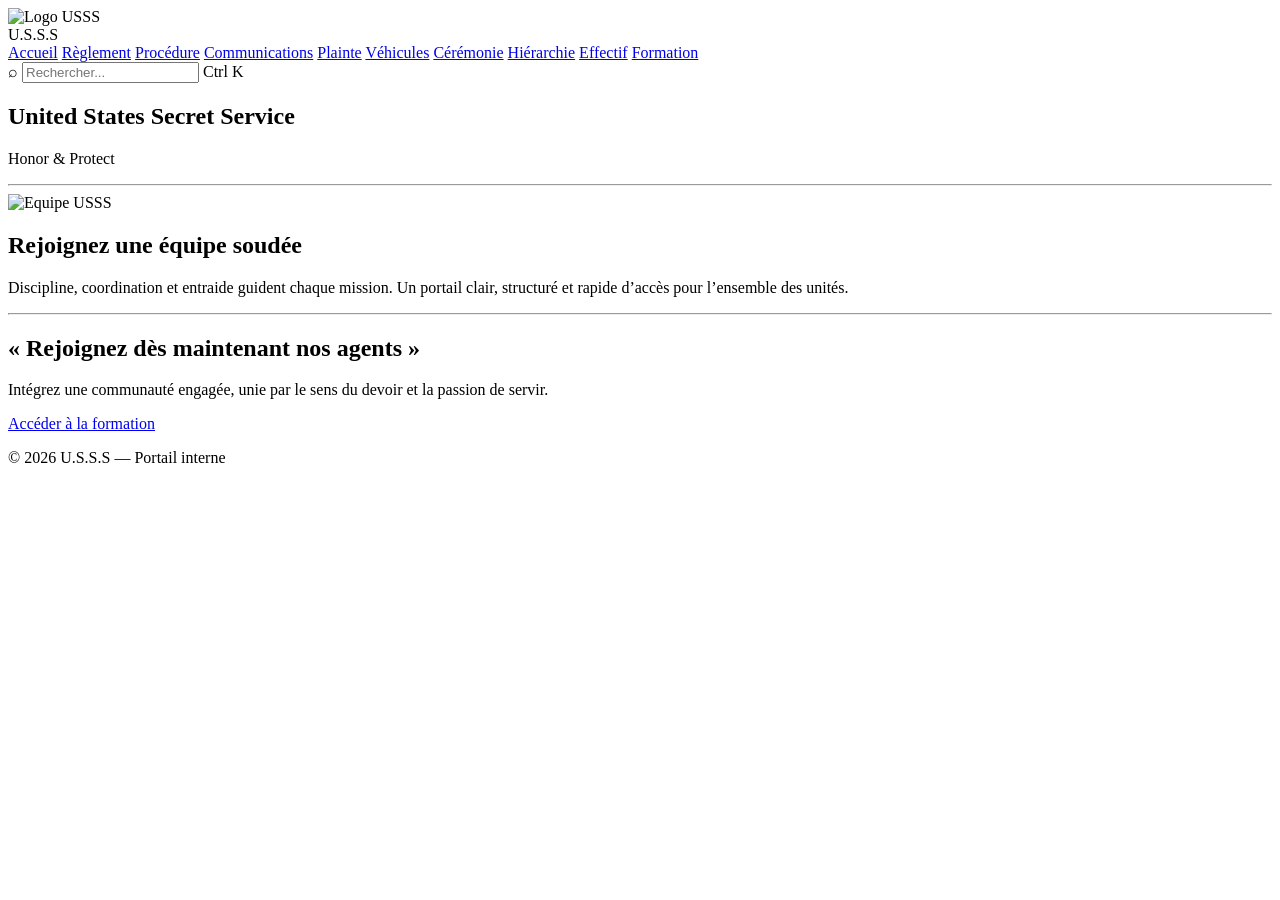
==== index.html @ 885a598a "Create index.html" ====
<!DOCTYPE html>
<html lang="fr">
<head>
  <meta charset="UTF-8" />
  <meta name="viewport" content="width=device-width, initial-scale=1.0" />
  <title>U.S.S.S - Accueil</title>
  <link rel="icon" type="image/png" href="favicon.png">
  <link rel="stylesheet" href="style.css" />
</head>
<body>

<header class="topbar">
  <div class="topbar__left">
    <div class="brand">
      <div class="brand__logo">
        <img src="favicon.png" alt="Logo USSS">
      </div>
      <div class="brand__name">U.S.S.S</div>
    </div>
    
       <nav class="nav">
      <a class="nav__link nav__link--active" href="index.html">Accueil</a>
      <a class="nav__link" href="reglement.html">Règlement</a>
      <a class="nav__link" href="procedure.html">Procédure</a>
      <a class="nav__link" href="communications.html">Communications</a>
      <a class="nav__link" href="plainte.html">Plainte</a>
      <a class="nav__link" href="vehicules.html">Véhicules</a>
      <a class="nav__link" href="ceremonie.html">Cérémonie</a>
      <a class="nav__link" href="hierarchie.html">Hiérarchie</a>
      <a class="nav__link" href="effectif.html">Effectif</a>
      <a class="nav__link" href="formation.html">Formation</a>
    </nav>
  </div>

  <div class="topbar__right">
    <div class="search">
      <span class="search__icon" aria-hidden="true">⌕</span>
      <input class="search__input" type="search" placeholder="Rechercher..." />
      <span class="search__hint" aria-hidden="true">Ctrl K</span>
    </div>
  </div>
</header>

<main class="container">
  <section class="hero">
    <h1 class="hero__title">United States Secret Service</h1>
    <p class="hero__subtitle">Honor &amp; Protect</p>
  </section>

  <hr class="divider" />

  <section class="grid">
    <div class="card">
      <img src="ceremonie.png" alt="Equipe USSS" class="home-image">
    </div>

    <div class="card text">
      <h2 class="text__title">Rejoignez une équipe soudée</h2>
      <p class="text__desc">
        Discipline, coordination et entraide guident chaque mission.
        Un portail clair, structuré et rapide d’accès pour l’ensemble des unités.
      </p>
    </div>
  </section>

  <hr class="divider" />

  <section class="cta">
    <h2 class="cta__title">« Rejoignez dès maintenant nos agents »</h2>
    <p class="cta__desc">
      Intégrez une communauté engagée, unie par le sens du devoir et la passion de servir.
    </p>
    <a class="btn btn--primary" href="formation.html">Accéder à la formation</a>
  </section>
</main>

<footer class="footer">
  <p>© <span id="year"></span> U.S.S.S — Portail interne</p>
</footer>

<script>
  document.getElementById("year").textContent = new Date().getFullYear();
</script>
</body>
</html>
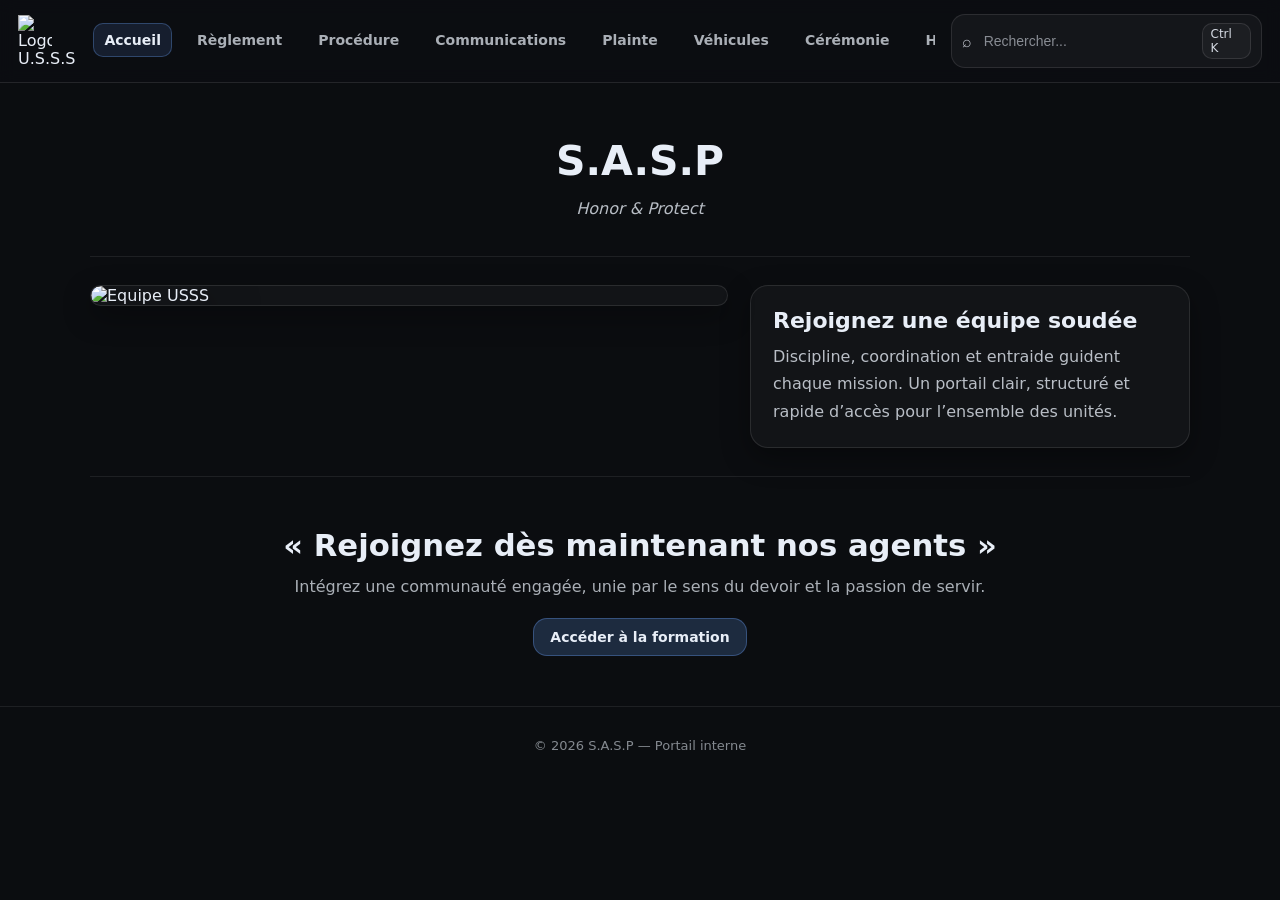
==== commit e3724f6a: "Update index.html" ====
--- a/index.html
+++ b/index.html
@@ -3,7 +3,7 @@
 <head>
   <meta charset="UTF-8" />
   <meta name="viewport" content="width=device-width, initial-scale=1.0" />
-  <title>U.S.S.S - Accueil</title>
+  <title>S.A.S.P - Accueil</title>
   <link rel="icon" type="image/png" href="favicon.png">
   <link rel="stylesheet" href="style.css" />
 </head>
@@ -43,7 +43,7 @@
 
 <main class="container">
   <section class="hero">
-    <h1 class="hero__title">United States Secret Service</h1>
+    <h1 class="hero__title">S.A.S.P</h1>
     <p class="hero__subtitle">Honor &amp; Protect</p>
   </section>
 
@@ -75,7 +75,7 @@
 </main>
 
 <footer class="footer">
-  <p>© <span id="year"></span> U.S.S.S — Portail interne</p>
+  <p>© <span id="year"></span> S.A.S.P — Portail interne</p>
 </footer>
 
 <script>
--- a/style.css
+++ b/style.css
@@ -0,0 +1,898 @@
+* { box-sizing: border-box; }
+html, body { height: 100%; }
+body {
+  margin: 0;
+  font-family: system-ui, -apple-system, Segoe UI, Roboto, Arial, sans-serif;
+  background: #0b0d10;
+  color: #e8eef7;
+}
+
+/* TOPBAR */
+.topbar {
+  position: sticky;
+  top: 0;
+  z-index: 10;
+  background: rgba(12, 14, 18, 0.92);
+  backdrop-filter: blur(8px);
+  border-bottom: 1px solid rgba(255,255,255,0.08);
+  padding: 14px 18px;
+  display: flex;
+  align-items: center;
+  justify-content: space-between;
+  gap: 16px;
+}
+
+.topbar__left {
+  display: flex;
+  align-items: center;
+  gap: 18px;
+  min-width: 0;
+}
+
+.brand__logo{
+  display: flex;
+  align-items: center;
+  justify-content: center;
+  width: 34px;
+  height: 34px;
+}
+
+.brand__logo img{
+  width: 100%;
+  height: 100%;
+  object-fit: contain;
+}
+}
+.brand__name { font-weight: 800; letter-spacing: 0.4px; }
+
+.nav {
+  display: flex;
+  align-items: center;
+  gap: 14px;
+  overflow: auto;
+  padding-bottom: 2px;
+}
+.nav__link {
+  color: rgba(232, 238, 247, 0.72);
+  text-decoration: none;
+  font-size: 14px;
+  padding: 8px 10px;
+  border-radius: 10px;
+  transition: 0.15s ease;
+  border: 1px solid transparent;
+}
+.nav__link:hover {
+  color: #e8eef7;
+  background: rgba(255,255,255,0.05);
+  border-color: rgba(255,255,255,0.08);
+}
+.nav__link--active {
+  color: #e8eef7;
+  background: rgba(108, 166, 255, 0.10);
+  border-color: rgba(108, 166, 255, 0.25);
+}
+
+/* SEARCH */
+.search {
+  display: flex;
+  align-items: center;
+  gap: 10px;
+  padding: 8px 10px;
+  border-radius: 14px;
+  border: 1px solid rgba(255,255,255,0.10);
+  background: rgba(255,255,255,0.04);
+}
+.search__icon { opacity: 0.8; }
+.search__input {
+  width: 220px;
+  border: none;
+  outline: none;
+  background: transparent;
+  color: #e8eef7;
+  font-size: 14px;
+}
+.search__input::placeholder { color: rgba(232,238,247,0.55); }
+.search__hint {
+  font-size: 12px;
+  padding: 3px 8px;
+  border-radius: 10px;
+  border: 1px solid rgba(255,255,255,0.12);
+  background: rgba(255,255,255,0.04);
+  opacity: 0.9;
+}
+
+/* LAYOUT */
+.container {
+  width: min(1100px, calc(100% - 40px));
+  margin: 0 auto;
+  padding: 44px 0 40px;
+}
+
+.divider {
+  border: none;
+  height: 1px;
+  background: rgba(255,255,255,0.08);
+  margin: 28px 0;
+}
+
+/* HERO */
+.hero { text-align: center; padding: 10px 0 6px; }
+.hero__title {
+  margin: 0;
+  font-size: clamp(26px, 3.2vw, 42px);
+  font-weight: 900;
+}
+.hero__subtitle {
+  margin: 10px 0 0;
+  color: rgba(232,238,247,0.70);
+  font-style: italic;
+}
+
+/* HOME GRID */
+.grid {
+  display: grid;
+  grid-template-columns: 1.45fr 1fr;
+  gap: 22px;
+  align-items: start;
+}
+
+.card {
+  background: rgba(255,255,255,0.03);
+  border: 1px solid rgba(255,255,255,0.09);
+  border-radius: 18px;
+  overflow: hidden;
+  box-shadow: 0 10px 28px rgba(0,0,0,0.35);
+}
+.media__img {
+  width: 100%;
+  height: 320px;
+  object-fit: cover;
+  display: block;
+}
+
+.text { padding: 22px; }
+.text__title { margin: 0 0 10px; font-size: 22px; }
+.text__desc { margin: 0; line-height: 1.6; color: rgba(232,238,247,0.72); }
+
+/* PAGE CONTENT */
+.page {
+  padding: 22px;
+}
+.page__title {
+  margin: 0 0 10px;
+  font-size: 28px;
+  font-weight: 900;
+}
+.page__desc {
+  margin: 0;
+  line-height: 1.7;
+  color: rgba(232,238,247,0.72);
+}
+
+/* CTA */
+.cta { text-align: center; padding: 22px 18px 10px; }
+.cta__title {
+  margin: 0 0 10px;
+  font-size: clamp(20px, 2.4vw, 34px);
+  font-weight: 900;
+}
+.cta__desc {
+  margin: 0 auto 18px;
+  max-width: 780px;
+  line-height: 1.7;
+  color: rgba(232,238,247,0.72);
+}
+
+.btn {
+  display: inline-flex;
+  align-items: center;
+  justify-content: center;
+  padding: 10px 16px;
+  border-radius: 14px;
+  text-decoration: none;
+  font-weight: 800;
+  font-size: 14px;
+  border: 1px solid transparent;
+  transition: 0.15s ease;
+}
+.btn--primary {
+  background: rgba(108, 166, 255, 0.20);
+  border-color: rgba(108, 166, 255, 0.32);
+  color: #e8eef7;
+}
+.btn--primary:hover { background: rgba(108, 166, 255, 0.28); }
+
+.footer {
+  border-top: 1px solid rgba(255,255,255,0.08);
+  padding: 18px;
+  text-align: center;
+  color: rgba(232,238,247,0.55);
+  font-size: 13px;
+}
+
+/* RESPONSIVE */
+@media (max-width: 980px) {
+  .search__input { width: 160px; }
+  .grid { grid-template-columns: 1fr; }
+  .media__img { height: 260px; }
+}
+
+@media (max-width: 640px) {
+  .topbar { flex-direction: column; align-items: stretch; }
+  .topbar__left { flex-direction: column; align-items: stretch; }
+  .nav { padding-top: 8px; }
+  .search__input { width: 100%; }
+}
+
+/* ===== Règlement viewer (9 PNG) ===== */
+.reg-viewer{
+  padding: 16px;
+}
+
+.reg-image-wrap{
+  border: 1px solid rgba(255,255,255,.10);
+  border-radius: 16px;
+  overflow: auto;
+  background: rgba(0,0,0,.18);
+  max-height: 75vh;
+}
+
+.reg-image-wrap img{
+  width: 100%;
+  height: auto;
+  display:block;
+}
+
+.reg-toolbar{
+  margin-top: 12px;
+  display:flex;
+  align-items:center;
+  justify-content:center;
+  gap: 14px;
+}
+
+.reg-counter{
+  color: rgba(232,238,247,.85);
+  font-size: 14px;
+}
+
+.reg-arrow{
+  width: 46px;
+  height: 46px;
+  border-radius: 14px;
+  border: 1px solid rgba(255,255,255,.10);
+  background: rgba(255,255,255,.04);
+  color: rgba(232,238,247,.92);
+  font-size: 18px;
+  font-weight: 900;
+  cursor: pointer;
+  transition: .15s ease;
+}
+
+.reg-arrow:hover{
+  background: rgba(108,166,255,.12);
+  border-color: rgba(108,166,255,.30);
+}
+
+.reg-arrow.is-disabled,
+.reg-arrow:disabled{
+  opacity: .45;
+  cursor: not-allowed;
+}
+
+.reg-hint{
+  margin: 10px 0 0;
+  text-align:center;
+  color: rgba(168,179,207,.95);
+  font-size: 13px;
+}
+
+/* ===== Hiérarchie - premium ===== */
+.rank-section{
+  margin-top: 14px;
+  padding: 16px;
+  border-radius: 18px;
+  border: 1px solid rgba(255,255,255,.08);
+  background: linear-gradient(180deg, rgba(255,255,255,.05), rgba(255,255,255,.02));
+  box-shadow: 0 10px 30px rgba(0,0,0,.35);
+}
+
+.rank-section__head{
+  display:flex;
+  align-items:center;
+  justify-content:space-between;
+  gap:12px;
+  margin-bottom: 10px;
+}
+
+.rank-section__head h2{
+  margin:0;
+  font-size: 18px;
+  letter-spacing: .2px;
+}
+
+.rank-badge{
+  font-size: 12px;
+  font-weight: 800;
+  padding: 6px 10px;
+  border-radius: 999px;
+  border: 1px solid rgba(79,140,255,.35);
+  background: rgba(79,140,255,.10);
+  color: rgba(232,238,252,.85);
+}
+
+.rank-divider{
+  margin: 14px 0;
+  display:flex;
+  align-items:center;
+  gap:12px;
+  opacity:.95;
+}
+.rank-divider::before,
+.rank-divider::after{
+  content:"";
+  height:1px;
+  flex:1;
+  background: rgba(255,255,255,.10);
+}
+.rank-divider span{
+  font-weight: 900;
+  letter-spacing: .25em;
+  font-size: 12px;
+  color: rgba(232,238,252,.85);
+  padding: 6px 10px;
+  border-radius: 999px;
+  border: 1px solid rgba(255,255,255,.08);
+  background: rgba(255,255,255,.03);
+}
+
+.rank-list{
+  list-style:none;
+  padding:0;
+  margin:0;
+  display:flex;
+  flex-direction:column;
+  gap:10px;
+}
+
+.rank-item{
+  display:flex;
+  align-items:center;
+  gap:10px;
+  padding: 12px 12px;
+  border-radius: 14px;
+  border: 1px solid rgba(255,255,255,.08);
+  background: rgba(255,255,255,.03);
+  color: rgba(232,238,252,.92);
+  font-weight: 750;
+  transition: transform .18s ease, border-color .18s ease, background .18s ease;
+}
+
+.rank-item:hover{
+  transform: translateY(-1px);
+  border-color: rgba(79,140,255,.55);
+  background: rgba(79,140,255,.10);
+}
+
+.rank-name{line-height:1.3}
+
+.rank-pill{
+  font-size: 12px;
+  font-weight: 900;
+  letter-spacing: .08em;
+  padding: 6px 10px;
+  border-radius: 999px;
+  border: 1px solid rgba(79,140,255,.35);
+  background: rgba(79,140,255,.10);
+  color: rgba(232,238,252,.90);
+}
+}
+
+
+
+/* =======================================
+   COMMUNICATIONS — TABLEAU 
+   ======================================= */
+
+.comms-card{
+  margin-top: 14px;
+  padding: 18px;
+  border-radius: 20px;
+  border: 1px solid rgba(255,255,255,.08);
+  background: rgba(255,255,255,.03);
+  box-shadow: 0 12px 34px rgba(0,0,0,.38);
+}
+
+.comms-head{
+  display:flex;
+  align-items:center;
+  justify-content:space-between;
+  gap:12px;
+  margin-bottom: 8px;
+}
+
+.comms-title{
+  margin:0;
+  font-size: 20px;
+  letter-spacing: .2px;
+}
+
+.comms-badge{
+  font-size: 12px;
+  font-weight: 900;
+  padding: 6px 10px;
+  border-radius: 999px;
+  border: 1px solid rgba(79,140,255,.35);
+  background: rgba(79,140,255,.10);
+  color: rgba(232,238,252,.90);
+}
+
+.comms-subtitle{
+  margin: 16px 0 10px;
+  font-size: 13px;
+  font-weight: 950;
+  letter-spacing: .35px;
+  text-transform: uppercase;
+  color: rgba(232,238,252,.85);
+}
+
+/* Wrap = scroll mobile + cadre propre */
+.comms-table-wrap{
+  overflow-x: auto;
+  border-radius: 16px;
+  border: 1px solid rgba(255,255,255,.10);
+  background: rgba(0,0,0,.22);
+}
+
+/* Table */
+.comms-table{
+  width: 100%;
+  border-collapse: separate;      /* important pour garder le radius clean */
+  border-spacing: 0;
+  min-width: 620px;               /* évite que tout s’écrase */
+}
+
+/* Header */
+.comms-table thead th{
+  text-align:left;
+  padding: 13px 14px;
+  font-size: 13px;
+  font-weight: 950;
+  color: rgba(232,238,252,.92);
+  background: rgba(255,255,255,.06);
+  border-bottom: 1px solid rgba(255,255,255,.10);
+  position: sticky;               /* optionnel mais stylé quand tu scroll */
+  top: 0;
+  backdrop-filter: blur(8px);
+}
+
+/* Radius header */
+.comms-table thead th:first-child{
+  border-top-left-radius: 16px;
+}
+.comms-table thead th:last-child{
+  border-top-right-radius: 16px;
+}
+
+/* Body cells */
+.comms-table tbody td{
+  padding: 12px 14px;
+  font-size: 14px;
+  color: rgba(232,238,252,.86);
+  border-bottom: 1px solid rgba(255,255,255,.06);
+  vertical-align: top;
+}
+
+/* Colonne code */
+.comms-table tbody td:first-child{
+  width: 120px;
+  font-weight: 950;
+  letter-spacing: .25px;
+  color: rgba(122,167,255,.95);
+  white-space: nowrap;
+}
+
+/* Zebra rows */
+.comms-table tbody tr:nth-child(odd) td{
+  background: rgba(255,255,255,.02);
+}
+.comms-table tbody tr:nth-child(even) td{
+  background: rgba(255,255,255,.035);
+}
+
+/* Hover clean */
+.comms-table tbody tr:hover td{
+  background: rgba(79,140,255,.12);
+}
+
+/* Dernière ligne radius */
+.comms-table tbody tr:last-child td:first-child{
+  border-bottom-left-radius: 16px;
+}
+.comms-table tbody tr:last-child td:last-child{
+  border-bottom-right-radius: 16px;
+}
+
+/* Petits textes en italique dans table */
+.comms-table em{
+  color: rgba(168,179,207,.95);
+  font-style: italic;
+}
+
+/* Note */
+.comms-note{
+  margin: 12px 2px 0;
+  padding-top: 10px;
+  border-top: 1px solid rgba(255,255,255,.08);
+  color: rgba(168,179,207,.95);
+  line-height: 1.6;
+}
+
+/* Mobile : on réduit un peu */
+@media (max-width: 560px){
+  .comms-card{padding: 14px}
+  .comms-title{font-size: 18px}
+}
+
+/* =======================================
+   DISPATCH — TABLEAUX HEBDO (dispatch-*)
+   ======================================= */
+
+.dispatch-week{
+  display:flex;
+  align-items:stretch;
+  justify-content:space-between;
+  gap:14px;
+  padding:16px;
+  border-radius:20px;
+  border:1px solid rgba(255,255,255,.08);
+  background: rgba(255,255,255,.03);
+  box-shadow: 0 12px 34px rgba(0,0,0,.38);
+}
+
+.dispatch-week__label{
+  font-size:12px;
+  font-weight:950;
+  letter-spacing:.12em;
+  text-transform:uppercase;
+  color: rgba(168,179,207,.95);
+}
+
+.dispatch-week__range{
+  margin-top:6px;
+  font-size:18px;
+  font-weight:900;
+}
+
+.dispatch-week__meta{
+  margin-top:6px;
+  color: rgba(168,179,207,.95);
+  font-size:14px;
+  line-height:1.5;
+}
+
+.dispatch-week__right{
+  display:flex;
+  gap:10px;
+  flex-wrap:wrap;
+  align-content:flex-start;
+  justify-content:flex-end;
+}
+
+.dispatch-kpi{
+  min-width:120px;
+  padding:12px 12px;
+  border-radius:16px;
+  border:1px solid rgba(255,255,255,.08);
+  background: rgba(0,0,0,.18);
+  text-align:center;
+}
+
+.dispatch-kpi__value{
+  font-size:22px;
+  font-weight:950;
+}
+
+.dispatch-kpi__label{
+  margin-top:2px;
+  font-size:12px;
+  font-weight:900;
+  letter-spacing:.08em;
+  text-transform:uppercase;
+  color: rgba(168,179,207,.95);
+}
+
+/* Cards */
+.dispatch-card{
+  margin-top: 14px;
+  padding: 18px;
+  border-radius: 20px;
+  border: 1px solid rgba(255,255,255,.08);
+  background: rgba(255,255,255,.03);
+  box-shadow: 0 12px 34px rgba(0,0,0,.38);
+}
+
+.dispatch-head{
+  display:flex;
+  align-items:center;
+  justify-content:space-between;
+  gap:12px;
+  margin-bottom: 10px;
+}
+
+.dispatch-title{
+  margin:0;
+  font-size: 18px;
+  font-weight: 950;
+  letter-spacing: .2px;
+}
+
+.dispatch-badge{
+  font-size: 12px;
+  font-weight: 950;
+  padding: 6px 10px;
+  border-radius: 999px;
+  border: 1px solid rgba(79,140,255,.35);
+  background: rgba(79,140,255,.10);
+  color: rgba(232,238,252,.90);
+}
+
+.dispatch-badge--ok{
+  border-color: rgba(70, 200, 140, .35);
+  background: rgba(70, 200, 140, .10);
+}
+
+.dispatch-badge--warn{
+  border-color: rgba(255, 190, 80, .35);
+  background: rgba(255, 190, 80, .10);
+}
+
+/* Table wrap */
+.dispatch-table-wrap{
+  overflow-x:auto;
+  border-radius:16px;
+  border:1px solid rgba(255,255,255,.10);
+  background: rgba(0,0,0,.22);
+}
+
+/* Table */
+.dispatch-table{
+  width:100%;
+  border-collapse: separate;
+  border-spacing: 0;
+  min-width: 860px;
+}
+
+.dispatch-table thead th{
+  text-align:left;
+  padding: 13px 14px;
+  font-size: 13px;
+  font-weight: 950;
+  color: rgba(232,238,252,.92);
+  background: rgba(255,255,255,.06);
+  border-bottom: 1px solid rgba(255,255,255,.10);
+  position: sticky;
+  top: 0;
+  backdrop-filter: blur(8px);
+}
+
+.dispatch-table thead th:first-child{border-top-left-radius:16px;}
+.dispatch-table thead th:last-child{border-top-right-radius:16px;}
+
+.dispatch-table tbody td{
+  padding: 12px 14px;
+  font-size: 14px;
+  color: rgba(232,238,252,.86);
+  border-bottom: 1px solid rgba(255,255,255,.06);
+  vertical-align: top;
+}
+
+/* Zebra */
+.dispatch-table tbody tr:nth-child(odd) td{ background: rgba(255,255,255,.02); }
+.dispatch-table tbody tr:nth-child(even) td{ background: rgba(255,255,255,.035); }
+
+.dispatch-table tbody tr:hover td{
+  background: rgba(79,140,255,.12);
+}
+
+/* Notes */
+.dispatch-notes{
+  padding: 12px 12px;
+  border-radius: 16px;
+  border: 1px solid rgba(255,255,255,.08);
+  background: rgba(0,0,0,.18);
+}
+
+.dispatch-notes__list{
+  margin:0;
+  padding-left:18px;
+  color: rgba(168,179,207,.95);
+  line-height:1.7;
+}
+
+/* Responsive */
+@media (max-width: 900px){
+  .dispatch-week{flex-direction:column}
+  .dispatch-week__right{justify-content:flex-start}
+}
+
+/* Image Accueil */
+.home-image{
+  width:100%;
+  height:450px;
+  object-fit:cover;
+  border-radius:18px;
+  box-shadow: 0 20px 50px rgba(0,0,0,.5);
+}
+
+/* TABLE FORMATION */
+.table-wrap{
+  overflow-x: auto;
+}
+
+.formation-table{
+  width: 100%;
+  border-collapse: collapse;
+  min-width: 700px;
+}
+
+.formation-table th{
+  text-align: left;
+  padding: 14px;
+  font-size: 13px;
+  font-weight: 900;
+  border-bottom: 1px solid rgba(255,255,255,0.1);
+  background: rgba(255,255,255,0.04);
+}
+
+.formation-table td{
+  padding: 14px;
+  border-bottom: 1px solid rgba(255,255,255,0.06);
+  font-size: 14px;
+  color: rgba(232,238,247,0.85);
+}
+
+.formation-table tr:hover td{
+  background: rgba(108,166,255,0.10);
+}
+
+/* PLAINTES*/
+
+/* 1) Topbar: plus nette */
+.topbar{
+  border-bottom: 1px solid rgba(255,255,255,.10);
+}
+
+/* 2) Cards: un peu plus “clean” */
+.card{
+  border: 1px solid rgba(255,255,255,.10);
+  background: rgba(255,255,255,.03);
+}
+
+/* 3) Texte: meilleure lisibilité */
+.text__desc,
+.page__desc,
+.hero__subtitle{
+  line-height: 1.7;
+  color: rgba(232,238,247,.78);
+}
+
+/* 4) Nav: hover + active plus doux */
+.nav__link{
+  font-weight: 650;
+}
+.nav__link:hover{
+  background: rgba(255,255,255,.06);
+}
+.nav__link--active{
+  background: rgba(108,166,255,.12);
+  border-color: rgba(108,166,255,.30);
+}
+
+/* 5) Tables: rendu pro sans changer la palette */
+.table-wrap{
+  border: 1px solid rgba(255,255,255,.10);
+  border-radius: 16px;
+  overflow: hidden;
+  background: rgba(0,0,0,.16);
+}
+
+.formation-table, .comms-table, .dispatch-table{
+  width: 100%;
+  border-collapse: collapse;
+}
+
+.formation-table th, .comms-table th, .dispatch-table th{
+  background: rgba(255,255,255,.05);
+  border-bottom: 1px solid rgba(255,255,255,.10);
+  font-weight: 900;
+}
+
+.formation-table td, .comms-table td, .dispatch-table td{
+  border-bottom: 1px solid rgba(255,255,255,.06);
+}
+
+.formation-table tr:hover td,
+.comms-table tr:hover td,
+.dispatch-table tr:hover td{
+  background: rgba(108,166,255,.10);
+}
+
+/* ===== EFFECTIF (par grade) ===== */
+.effectif-grade{
+  margin: 14px 0;
+  padding: 16px;
+  border-radius: 18px;
+  border: 1px solid rgba(255,255,255,0.08);
+  background: rgba(255,255,255,0.03);
+}
+
+.effectif-grade__head{
+  display:flex;
+  align-items:center;
+  justify-content:space-between;
+  gap:12px;
+  margin-bottom: 12px;
+}
+
+.effectif-grade__title{
+  margin:0;
+  font-size: 16px;
+  font-weight: 900;
+  letter-spacing: .2px;
+}
+
+.effectif-grade__count{
+  font-size: 12px;
+  font-weight: 900;
+  padding: 6px 10px;
+  border-radius: 999px;
+  border: 1px solid rgba(108,166,255,0.25);
+  background: rgba(108,166,255,0.10);
+  color: rgba(232,238,247,0.90);
+}
+
+/* Tableau */
+.effectif-table-wrap{
+  overflow-x:auto;
+  border-radius: 16px;
+  border: 1px solid rgba(255,255,255,0.10);
+  background: rgba(0,0,0,0.18);
+}
+
+.effectif-table{
+  width:100%;
+  border-collapse: collapse;
+  min-width: 520px;
+}
+
+.effectif-table th{
+  text-align:left;
+  padding: 12px 12px;
+  font-size: 12px;
+  font-weight: 950;
+  letter-spacing: .06em;
+  text-transform: uppercase;
+  background: rgba(255,255,255,0.05);
+  border-bottom: 1px solid rgba(255,255,255,0.10);
+  color: rgba(232,238,247,0.90);
+}
+
+.effectif-table td{
+  padding: 12px 12px;
+  border-bottom: 1px solid rgba(255,255,255,0.06);
+  color: rgba(232,238,247,0.85);
+}
+
+.effectif-table tbody tr:hover td{
+  background: rgba(108,166,255,0.10);
+}
+
+/* Si pas de membre */
+.effectif-empty{
+  padding: 12px 12px;
+  border-radius: 14px;
+  border: 1px dashed rgba(255,255,255,0.14);
+  background: rgba(0,0,0,0.14);
+  color: rgba(168,179,207,0.95);
+}
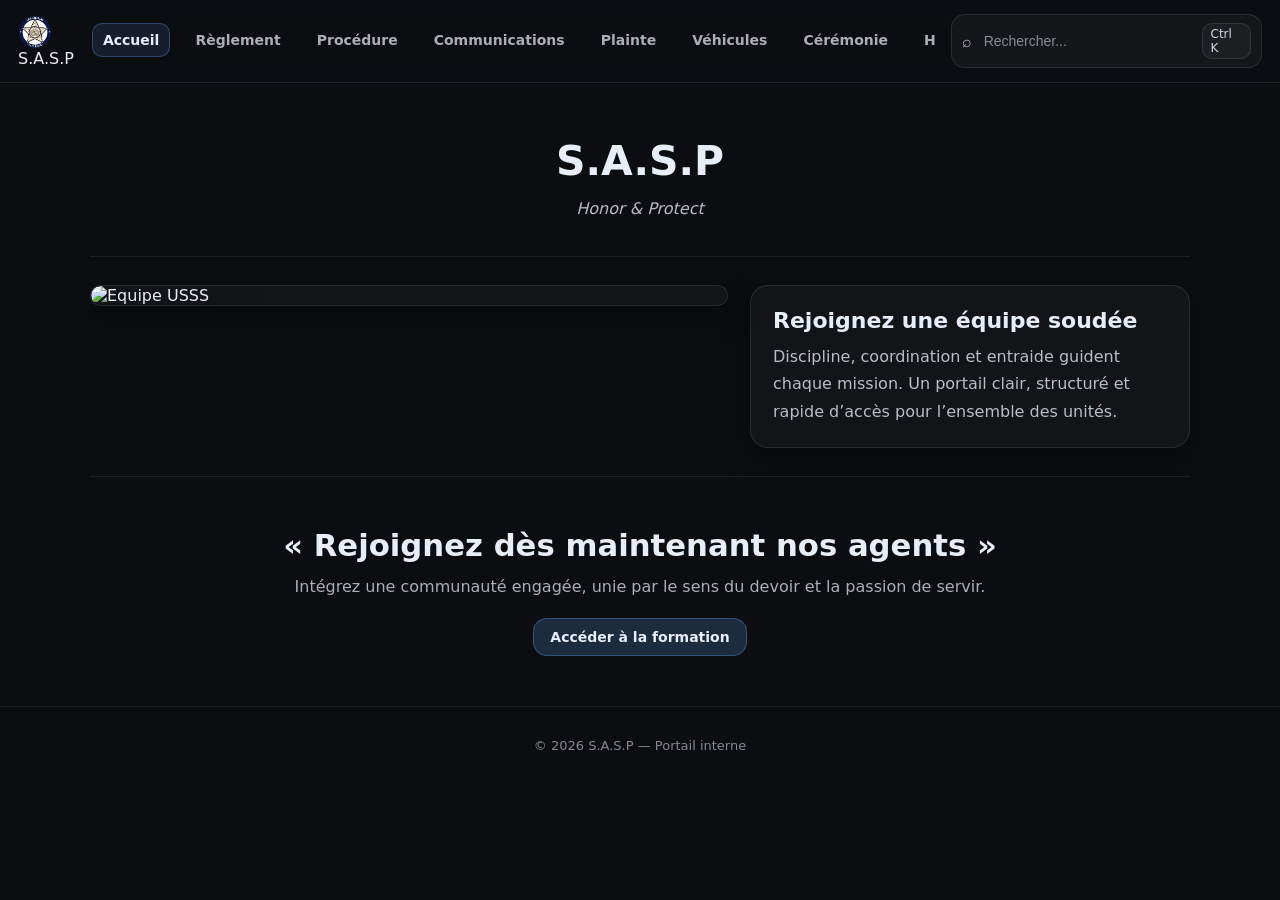
==== commit 7a79e650: "Update index.html" ====
--- a/index.html
+++ b/index.html
@@ -15,7 +15,7 @@
       <div class="brand__logo">
         <img src="favicon.png" alt="Logo USSS">
       </div>
-      <div class="brand__name">U.S.S.S</div>
+      <div class="brand__name">S.A.S.P</div>
     </div>
     
        <nav class="nav">
